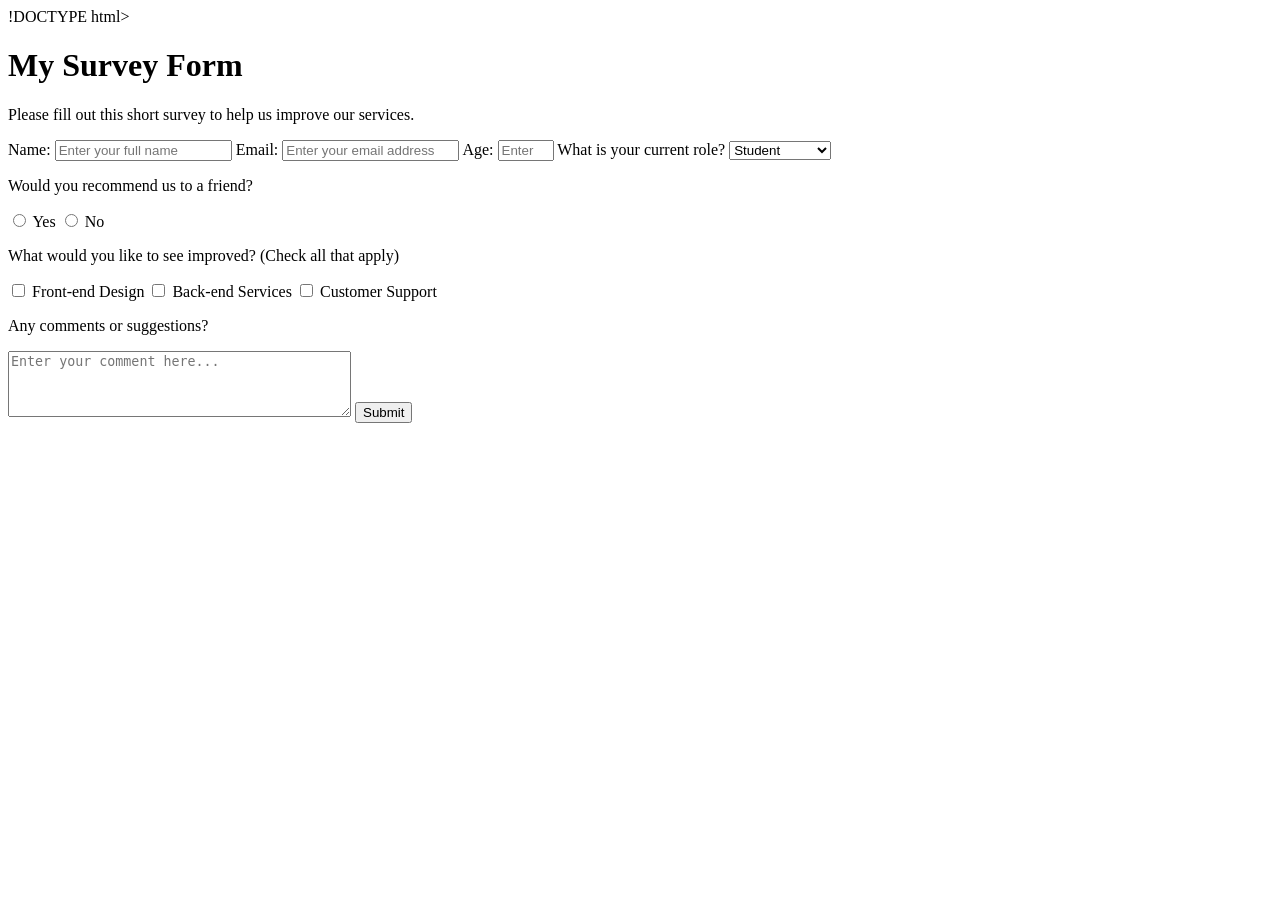
==== project-1survey-form/index.html @ 524123cb "added all 5 fcc projects" ====
!DOCTYPE html>
<html lang="en">
  <head>
    <meta charset="UTF-8" />
    <meta name="viewport" content="width=device-width, initial-scale=1.0" />
    <title>Survey Form</title>
    <link rel="stylesheet" href="styles.css" />
  </head>
  <body>
    <h1 id="title">My Survey Form</h1>
    <p id="description">Please fill out this short survey to help us improve our services.</p>

    <form id="survey-form">
      <label id="name-label" for="name">Name:</label>
      <input
        type="text"
        id="name"
        name="name"
        placeholder="Enter your full name"
        required
      />

      <label id="email-label" for="email">Email:</label>
      <input
        type="email"
        id="email"
        name="email"
        placeholder="Enter your email address"
        required
      />

      <label id="number-label" for="number">Age:</label>
      <input
        type="number"
        id="number"
        name="age"
        min="10"
        max="120"
        placeholder="Enter your age"
      />

      <label for="dropdown">What is your current role?</label>
      <select id="dropdown" name="role">
        <option value="student">Student</option>
        <option value="job">Full Time Job</option>
        <option value="other">Other</option>
      </select>

      <p>Would you recommend us to a friend?</p>
      <label>
        <input type="radio" name="recommend" value="yes" /> Yes
      </label>
      <label>
        <input type="radio" name="recommend" value="no" /> No
      </label>

      <p>What would you like to see improved? (Check all that apply)</p>
      <label>
        <input type="checkbox" name="improve" value="design" /> Front-end Design
      </label>
      <label>
        <input type="checkbox" name="improve" value="backend" /> Back-end Services
      </label>
      <label>
        <input type="checkbox" name="improve" value="support" /> Customer Support
      </label>

      <p>Any comments or suggestions?</p>
      <textarea
        name="comments"
        rows="4"
        cols="40"
        placeholder="Enter your comment here..."
      ></textarea>

      <button type="submit" id="submit">Submit</button>
    </form>
  </body>
</html>
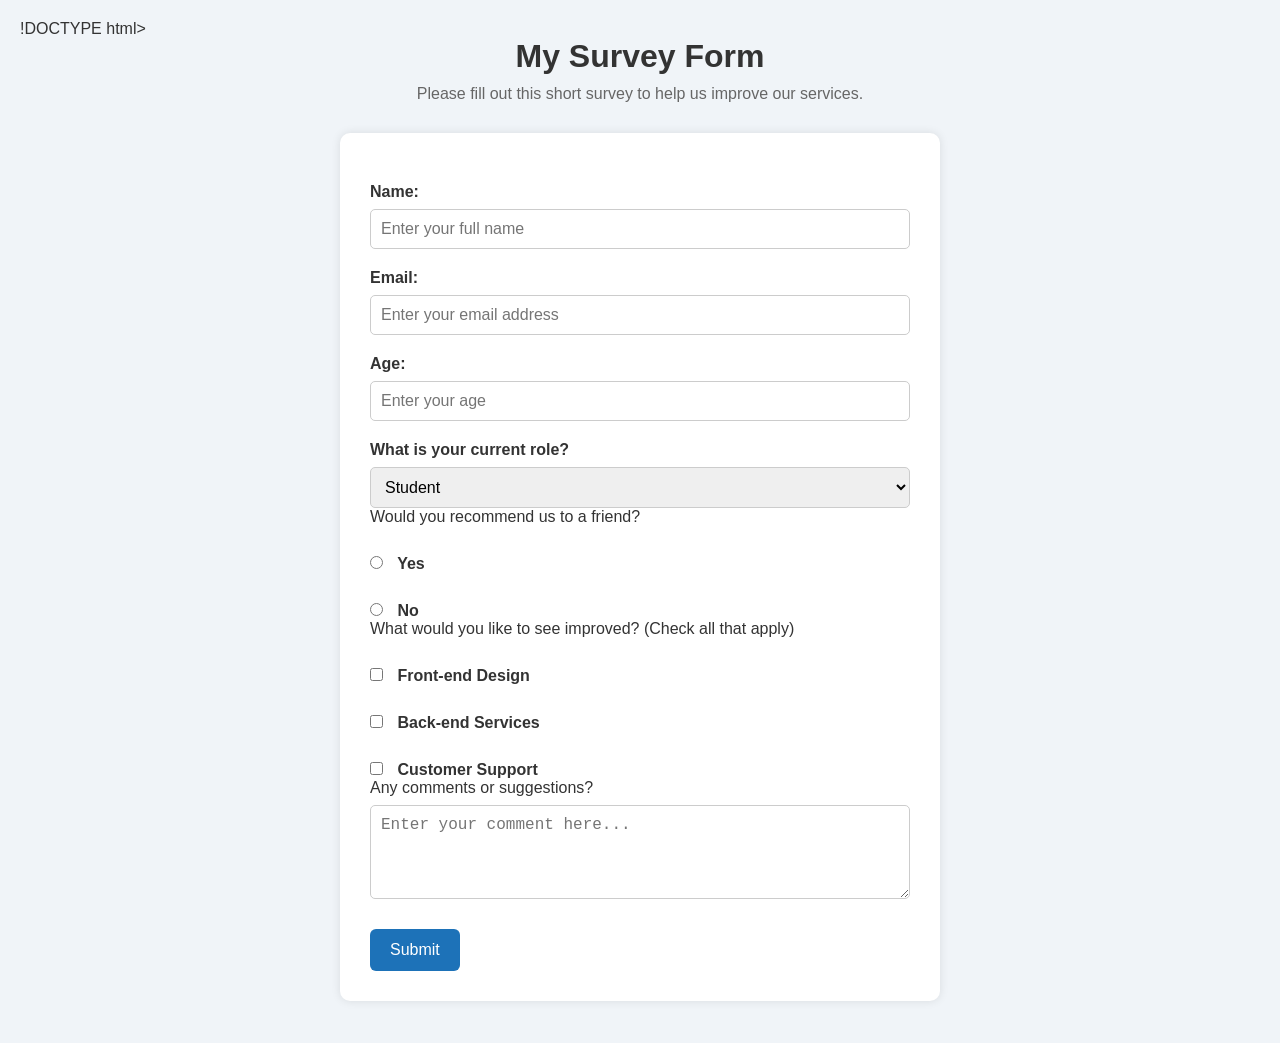
==== commit d446cd35: "added all 5 fcc projects" ====
--- a/project-1survey-form/index.html
+++ b/project-1survey-form/index.html
@@ -4,7 +4,7 @@
     <meta charset="UTF-8" />
     <meta name="viewport" content="width=device-width, initial-scale=1.0" />
     <title>Survey Form</title>
-    <link rel="stylesheet" href="styles.css" />
+    <link rel="stylesheet" href="style.css" />
   </head>
   <body>
     <h1 id="title">My Survey Form</h1>
--- a/project-1survey-form/style.css
+++ b/project-1survey-form/style.css
@@ -0,0 +1,86 @@
+* {
+    box-sizing: border-box;
+      margin: 0;
+        padding: 0;
+        }
+
+        /* Body styling */
+        body {
+          font-family: Arial, sans-serif;
+            background-color: #f0f4f8;
+              padding: 20px;
+                color: #333;
+                }
+
+                /* Title and description */
+                #title {
+                  text-align: center;
+                    font-size: 2rem;
+                      margin-bottom: 10px;
+                      }
+
+                      #description {
+                        text-align: center;
+                          margin-bottom: 30px;
+                            font-size: 1rem;
+                              color: #666;
+                              }
+
+                              /* Form container */
+                              form {
+                                background-color: #fff;
+                                  padding: 30px;
+                                    max-width: 600px;
+                                      margin: auto;
+                                        border-radius: 10px;
+                                          box-shadow: 0 0 10px rgba(0, 0, 0, 0.1);
+                                          }
+
+                                          /* Labels and inputs */
+                                          label {
+                                            display: block;
+                                              margin-top: 20px;
+                                                font-weight: bold;
+                                                }
+
+                                                input[type="text"],
+                                                input[type="email"],
+                                                input[type="number"],
+                                                select,
+                                                textarea {
+                                                  width: 100%;
+                                                    padding: 10px;
+                                                      margin-top: 8px;
+                                                        border-radius: 5px;
+                                                          border: 1px solid #ccc;
+                                                            font-size: 1rem;
+                                                            }
+
+                                                            /* Radio and checkbox spacing */
+                                                            input[type="radio"],
+                                                            input[type="checkbox"] {
+                                                              margin-right: 10px;
+                                                                margin-top: 10px;
+                                                                }
+
+                                                                /* Textarea styling */
+                                                                textarea {
+                                                                  resize: vertical;
+                                                                  }
+
+                                                                  /* Submit button */
+                                                                  #submit {
+                                                                    margin-top: 30px;
+                                                                      padding: 12px 20px;
+                                                                        background-color: #1d72b8;
+                                                                          color: white;
+                                                                            border: none;
+                                                                              border-radius: 6px;
+                                                                                font-size: 1rem;
+                                                                                  cursor: pointer;
+                                                                                    transition: background-color 0.3s;
+                                                                                    }
+
+                                                                                    #submit:hover {
+                                                                                      background-color: #155d8a;
+                                                                                      }
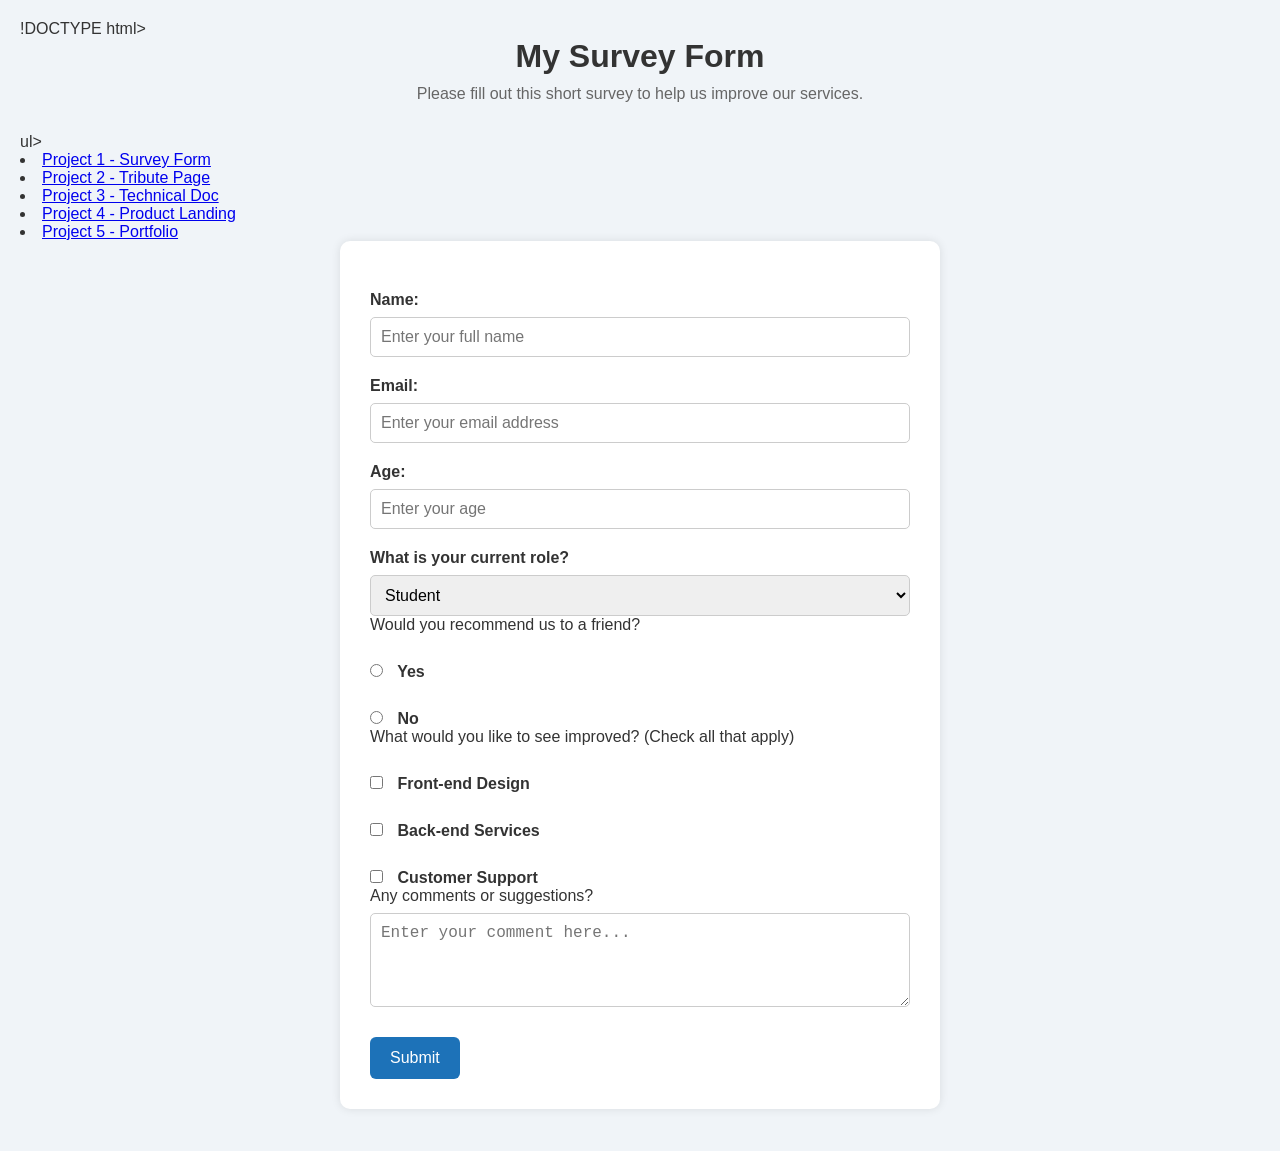
==== commit 1bacf069: "add index.html main page" ====
--- a/project-1survey-form/index.html
+++ b/project-1survey-form/index.html
@@ -9,6 +9,13 @@
   <body>
     <h1 id="title">My Survey Form</h1>
     <p id="description">Please fill out this short survey to help us improve our services.</p>
+    ul>
+  <li><a href="project-1/index.html">Project 1 - Survey Form</a></li>
+  <li><a href="project-2/index.html">Project 2 - Tribute Page</a></li>
+  <li><a href="project-3/index.html">Project 3 - Technical Doc</a></li>
+  <li><a href="project-4/index.html">Project 4 - Product Landing</a></li>
+  <li><a href="project-5/index.html">Project 5 - Portfolio</a></li>
+</ul>
 
     <form id="survey-form">
       <label id="name-label" for="name">Name:</label>
